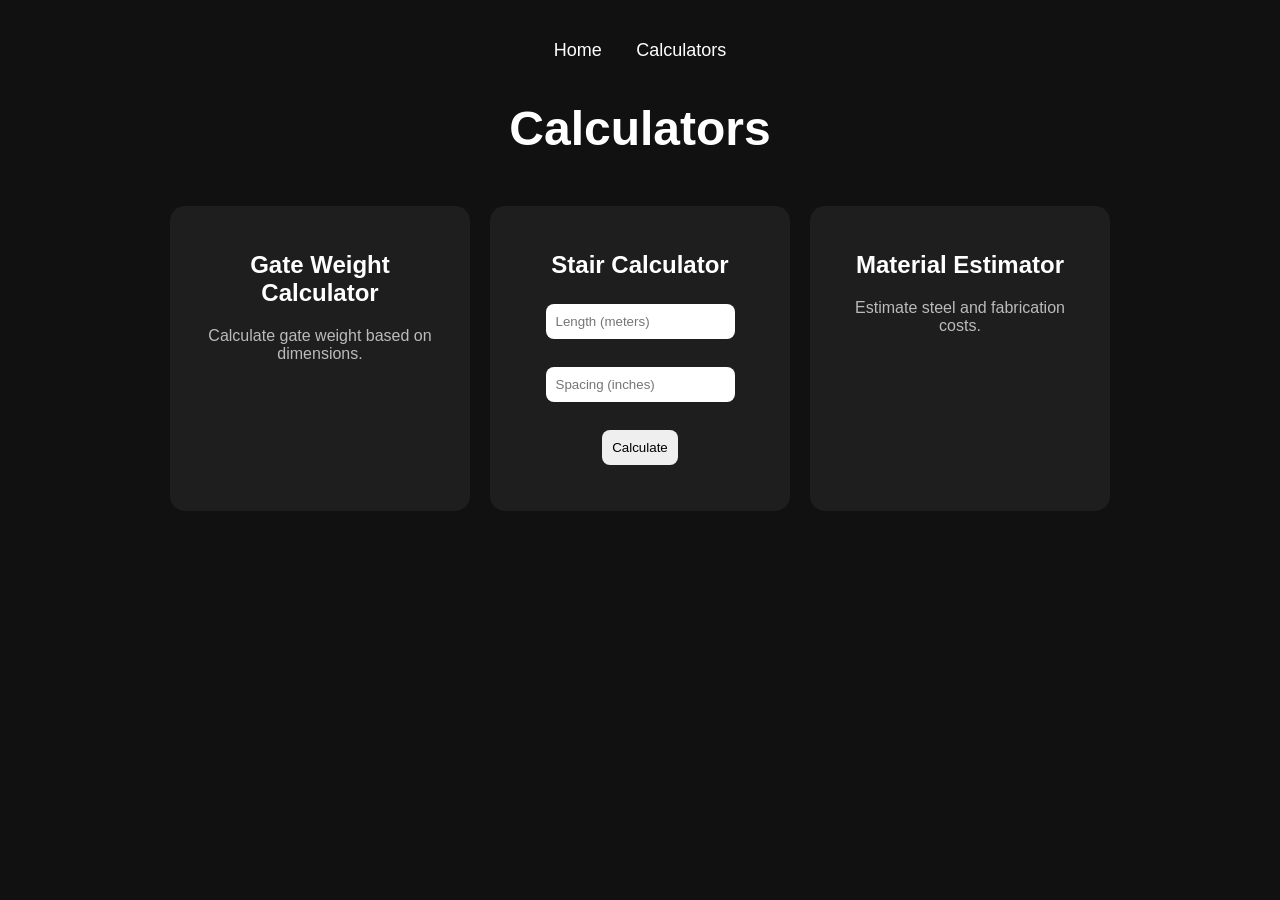
==== calculators.html @ d799e8c5 "Initial C2Lab website" ====
<!DOCTYPE html>
<html>
<head>
    <title>Calculators - C2Lab</title>
    <link rel="stylesheet" href="style.css">
</head>
<body>
    <nav>
    <a href="index.html">Home</a>
    <a href="calculators.html">Calculators</a>
</nav>
    <h1>Calculators</h1>

    <div class="container">
        <div class="card">
            <h2>Gate Weight Calculator</h2>
            <p>Calculate gate weight based on dimensions.</p>
        </div>

        <div class="card">
    <h2>Stair Calculator</h2>

    <input type="number" id="length" placeholder="Length (meters)">
    <br><br>

    <input type="number" id="spacing" placeholder="Spacing (inches)">
    <br><br>

    <button onclick="calculateSteps()">Calculate</button>

    <p id="result"></p>
</div>

        <div class="card">
            <h2>Material Estimator</h2>
            <p>Estimate steel and fabrication costs.</p>
        </div>
    </div>
    <script src="script.js"></script>
</body>
</html>
---- style.css ----
body {
    background: #111;
    color: white;
    font-family: Arial, sans-serif;
    text-align: center;
    margin: 0;
    padding: 40px;
}

h1 {
    font-size: 48px;
    margin-bottom: 10px;
}

p {
    color: #bbb;
}

.container {
    display: flex;
    justify-content: center;
    gap: 20px;
    margin-top: 50px;
    flex-wrap: wrap;
}

.card {
    width: 250px;
    background: #1e1e1e;
    padding: 25px;
    border-radius: 15px;
    transition: 0.3s;
    cursor: pointer;
}

.card:hover {
    transform: translateY(-5px);
}

.card {
    text-decoration: none;
    color: white;
}

nav {
    margin-bottom: 40px;
}

nav a {
    color: white;
    text-decoration: none;
    margin: 0 15px;
    font-size: 18px;
}

nav a:hover {
    text-decoration: underline;
}

input, button {
    padding: 10px;
    border-radius: 8px;
    border: none;
    margin: 5px;
}

button {
    cursor: pointer;
}
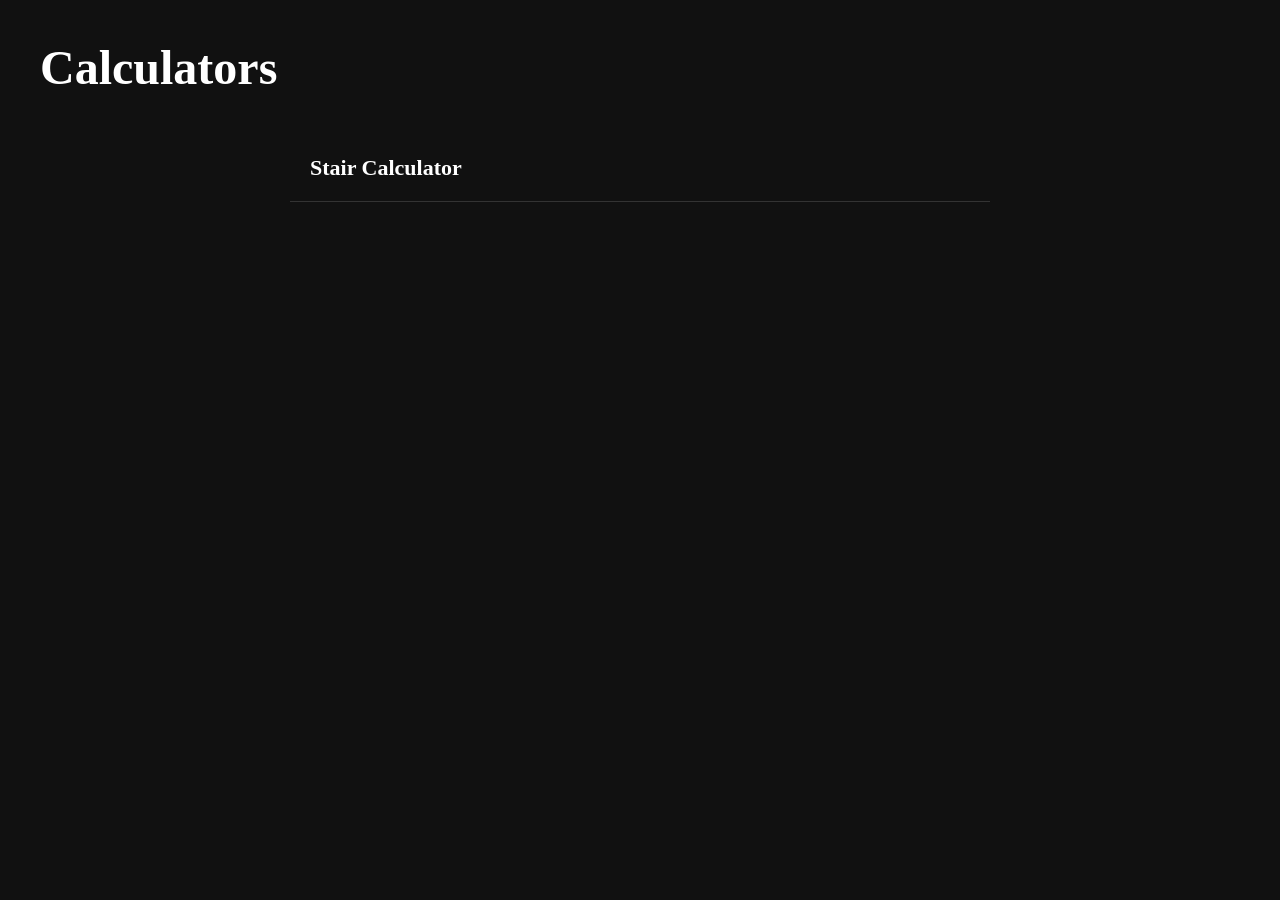
==== commit 19d7eca2: "staircase" ====
--- a/calculators.html
+++ b/calculators.html
@@ -1,41 +1,18 @@
-<!DOCTYPE html>
-<html>
 <head>
-    <title>Calculators - C2Lab</title>
+    <title>C2Lab</title>
     <link rel="stylesheet" href="style.css">
 </head>
+<script src="script.js"></script>
 <body>
-    <nav>
-    <a href="index.html">Home</a>
-    <a href="calculators.html">Calculators</a>
-</nav>
+
     <h1>Calculators</h1>
 
-    <div class="container">
-        <div class="card">
-            <h2>Gate Weight Calculator</h2>
-            <p>Calculate gate weight based on dimensions.</p>
-        </div>
+    <div class="list">
+    
+    <a href="staircase.html" class="item">
+        <h2>Stair Calculator</h2>
+        </a>
 
-        <div class="card">
-    <h2>Stair Calculator</h2>
+    </div>
 
-    <input type="number" id="length" placeholder="Length (meters)">
-    <br><br>
-
-    <input type="number" id="spacing" placeholder="Spacing (inches)">
-    <br><br>
-
-    <button onclick="calculateSteps()">Calculate</button>
-
-    <p id="result"></p>
-</div>
-
-        <div class="card">
-            <h2>Material Estimator</h2>
-            <p>Estimate steel and fabrication costs.</p>
-        </div>
-    </div>
-    <script src="script.js"></script>
-</body>
-</html>+</body>
--- a/style.css
+++ b/style.css
@@ -1,8 +1,8 @@
 body {
     background: #111;
     color: white;
-    font-family: Arial, sans-serif;
-    text-align: center;
+    font-family: 'Times New Roman', Times, serif;
+    text-align: left;
     margin: 0;
     padding: 40px;
 }
@@ -66,4 +66,34 @@
 
 button {
     cursor: pointer;
+}
+
+.list {
+    max-width: 700px;
+    margin: auto;
+    margin-top: 40px;
+}
+
+.item {
+    display: block;
+    text-decoration: none;
+    color: white;
+    text-align: left;
+    padding: 20px;
+    border-bottom: 1px solid #333;
+    transition: 0.2s;
+}
+
+.item:hover {
+    background: #1a1a1a;
+}
+
+.item h2 {
+    margin: 0;
+    font-size: 22px;
+}
+
+.item p {
+    margin-top: 5px;
+    color: #999;
 }
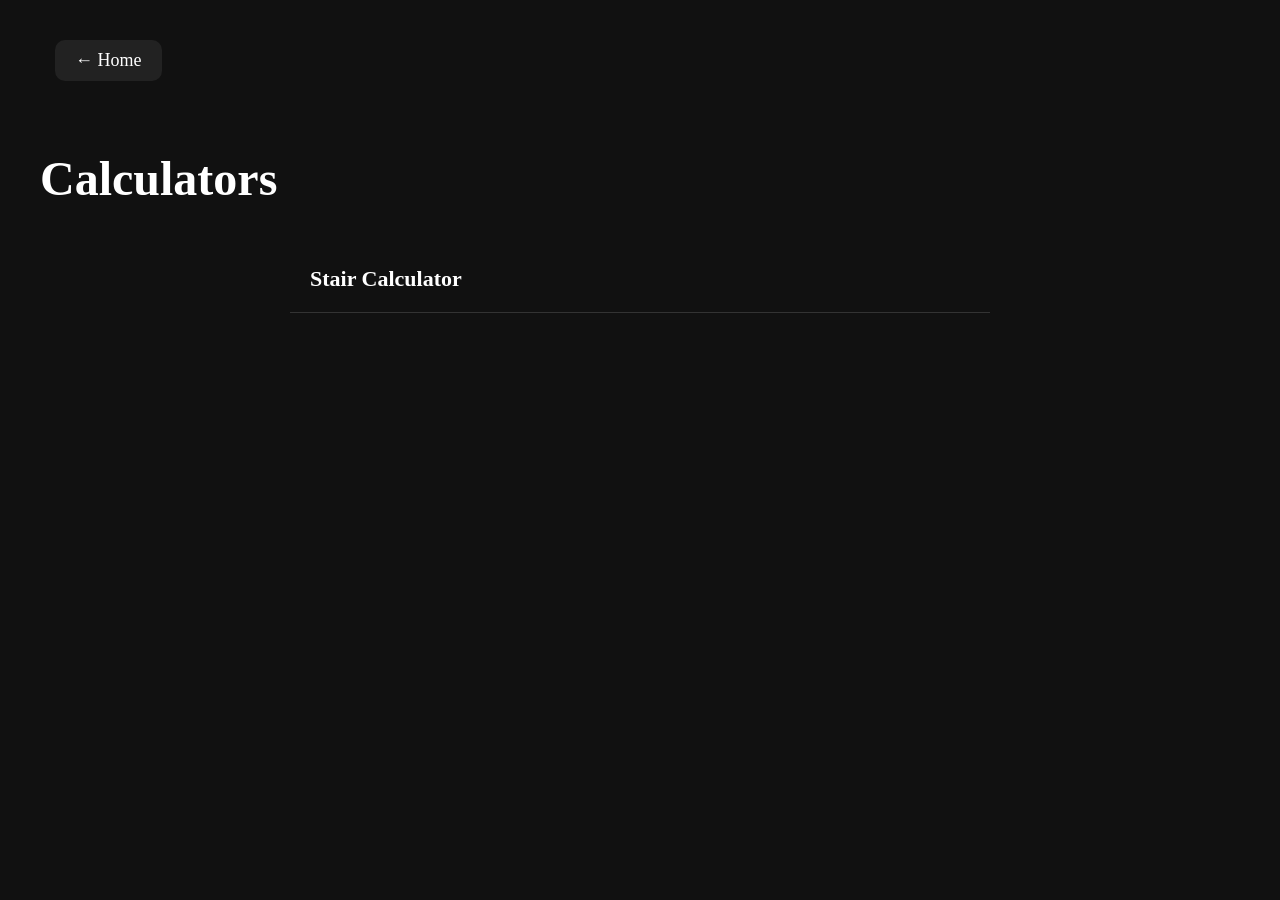
==== commit 2b35e4c2: "test" ====
--- a/calculators.html
+++ b/calculators.html
@@ -3,6 +3,9 @@
     <link rel="stylesheet" href="style.css">
 </head>
 <script src="script.js"></script>
+<nav>
+    <a href="index.html" class="home-btn">← Home</a>
+</nav>
 <body>
 
     <h1>Calculators</h1>
--- a/style.css
+++ b/style.css
@@ -96,4 +96,19 @@
 .item p {
     margin-top: 5px;
     color: #999;
+}
+
+.home-btn {
+    display: inline-block;
+    text-decoration: none;
+    color: white;
+    background: #222;
+    padding: 10px 20px;
+    border-radius: 10px;
+    margin-bottom: 30px;
+    transition: 0.2s;
+}
+
+.home-btn:hover {
+    background: #333;
 }
